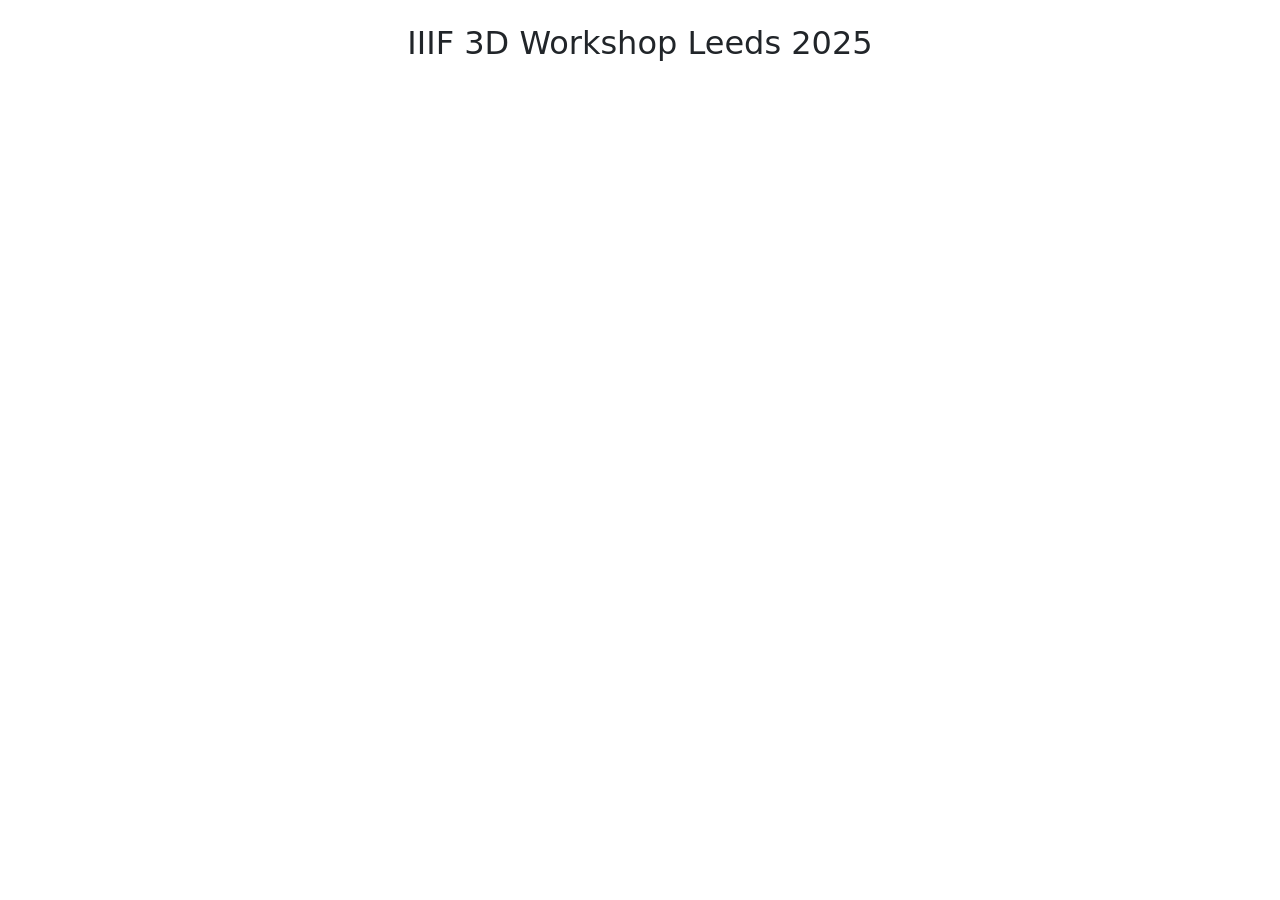
==== index.html @ b70e67cc "Move index.html" ====
<!DOCTYPE html>
<html>
  <head>
    <title>IIIF 3D Workshop Leeds 2025</title>
    <meta charset="UTF-8" />
    <meta name="viewport" content="width=device-width, initial-scale=1">
    <link href="https://cdn.jsdelivr.net/npm/bootstrap@5.3.6/dist/css/bootstrap.min.css" rel="stylesheet" integrity="sha384-4Q6Gf2aSP4eDXB8Miphtr37CMZZQ5oXLH2yaXMJ2w8e2ZtHTl7GptT4jmndRuHDT" crossorigin="anonymous">
  </head>

  <body>
    <div class="d-flex flex-column align-items-center p-4">
      <h2>IIIF 3D Workshop Leeds 2025</h2>
    </div>
      
    <script src="https://cdn.jsdelivr.net/npm/bootstrap@5.3.6/dist/js/bootstrap.bundle.min.js" integrity="sha384-j1CDi7MgGQ12Z7Qab0qlWQ/Qqz24Gc6BM0thvEMVjHnfYGF0rmFCozFSxQBxwHKO" crossorigin="anonymous"></script>
  </body>
</html>
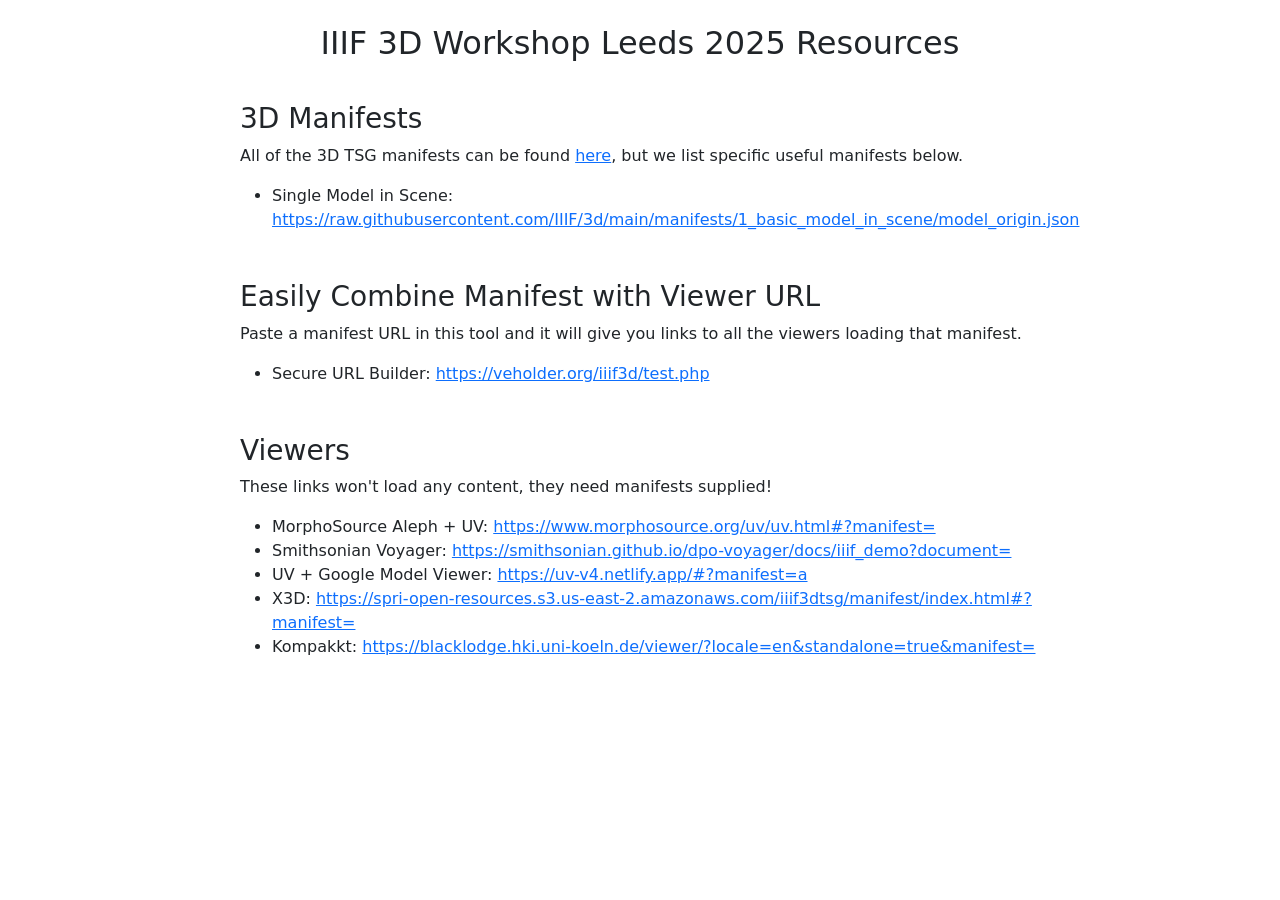
==== commit f0448b02: "Update" ====
--- a/index.html
+++ b/index.html
@@ -2,15 +2,55 @@
 <!DOCTYPE html>
 <html>
   <head>
-    <title>IIIF 3D Workshop Leeds 2025</title>
+    <title>IIIF 3D Workshop Leeds 2025 Resources</title>
     <meta charset="UTF-8" />
     <meta name="viewport" content="width=device-width, initial-scale=1">
     <link href="https://cdn.jsdelivr.net/npm/bootstrap@5.3.6/dist/css/bootstrap.min.css" rel="stylesheet" integrity="sha384-4Q6Gf2aSP4eDXB8Miphtr37CMZZQ5oXLH2yaXMJ2w8e2ZtHTl7GptT4jmndRuHDT" crossorigin="anonymous">
+    <link rel="stylesheet" href="styles.css" />
+    <link rel="icon" href="favicon.ico" />
   </head>
 
   <body>
     <div class="d-flex flex-column align-items-center p-4">
-      <h2>IIIF 3D Workshop Leeds 2025</h2>
+      <h2>IIIF 3D Workshop Leeds 2025 Resources</h2>
+
+      <div class="section">
+        <h3>
+          3D Manifests
+        </h3>
+        <p>All of the 3D TSG manifests can be found <a href="https://github.com/IIIF/3d/tree/main/manifests">here</a>, but we list specific useful manifests below.</p>
+
+        <ul>
+          <li>Single Model in Scene: <a href="https://raw.githubusercontent.com/IIIF/3d/main/manifests/1_basic_model_in_scene/model_origin.json">https://raw.githubusercontent.com/IIIF/3d/main/manifests/1_basic_model_in_scene/model_origin.json</a></li>
+        </ul>
+      </div>
+
+
+      <div class="section">
+        <h3>
+          Easily Combine Manifest with Viewer URL
+        </h3>
+        <p>Paste a manifest URL in this tool and it will give you links to all the viewers loading that manifest.</p>
+
+        <ul>
+          <li>Secure URL Builder: <a href="https://veholder.org/iiif3d/test.php">https://veholder.org/iiif3d/test.php</a></li>
+        </ul>
+      </div>
+
+      <div class="section">
+        <h3>
+          Viewers
+        </h3>
+        <p>These links won't load any content, they need manifests supplied!</p>
+
+        <ul>
+          <li>MorphoSource Aleph + UV: <a href="https://www.morphosource.org/uv/uv.html#?manifest=">https://www.morphosource.org/uv/uv.html#?manifest=</a></li>
+          <li>Smithsonian Voyager: <a href="https://smithsonian.github.io/dpo-voyager/docs/iiif_demo?document=">https://smithsonian.github.io/dpo-voyager/docs/iiif_demo?document=</a></li>
+          <li>UV + Google Model Viewer: <a href="https://uv-v4.netlify.app/#?manifest=">https://uv-v4.netlify.app/#?manifest=a</a></li>
+          <li>X3D: <a href="https://spri-open-resources.s3.us-east-2.amazonaws.com/iiif3dtsg/manifest/index.html#?manifest=">https://spri-open-resources.s3.us-east-2.amazonaws.com/iiif3dtsg/manifest/index.html#?manifest=</a></li>
+          <li>Kompakkt: <a href="https://blacklodge.hki.uni-koeln.de/viewer/?locale=en&standalone=true&manifest=">https://blacklodge.hki.uni-koeln.de/viewer/?locale=en&standalone=true&manifest=</a></li>
+        </ul>
+      </div>
     </div>
       
     <script src="https://cdn.jsdelivr.net/npm/bootstrap@5.3.6/dist/js/bootstrap.bundle.min.js" integrity="sha384-j1CDi7MgGQ12Z7Qab0qlWQ/Qqz24Gc6BM0thvEMVjHnfYGF0rmFCozFSxQBxwHKO" crossorigin="anonymous"></script>
--- a/styles.css
+++ b/styles.css
@@ -0,0 +1,5 @@
+.section {
+  margin-top: 2rem;
+  max-width: 800px;
+  width: 100%;
+}
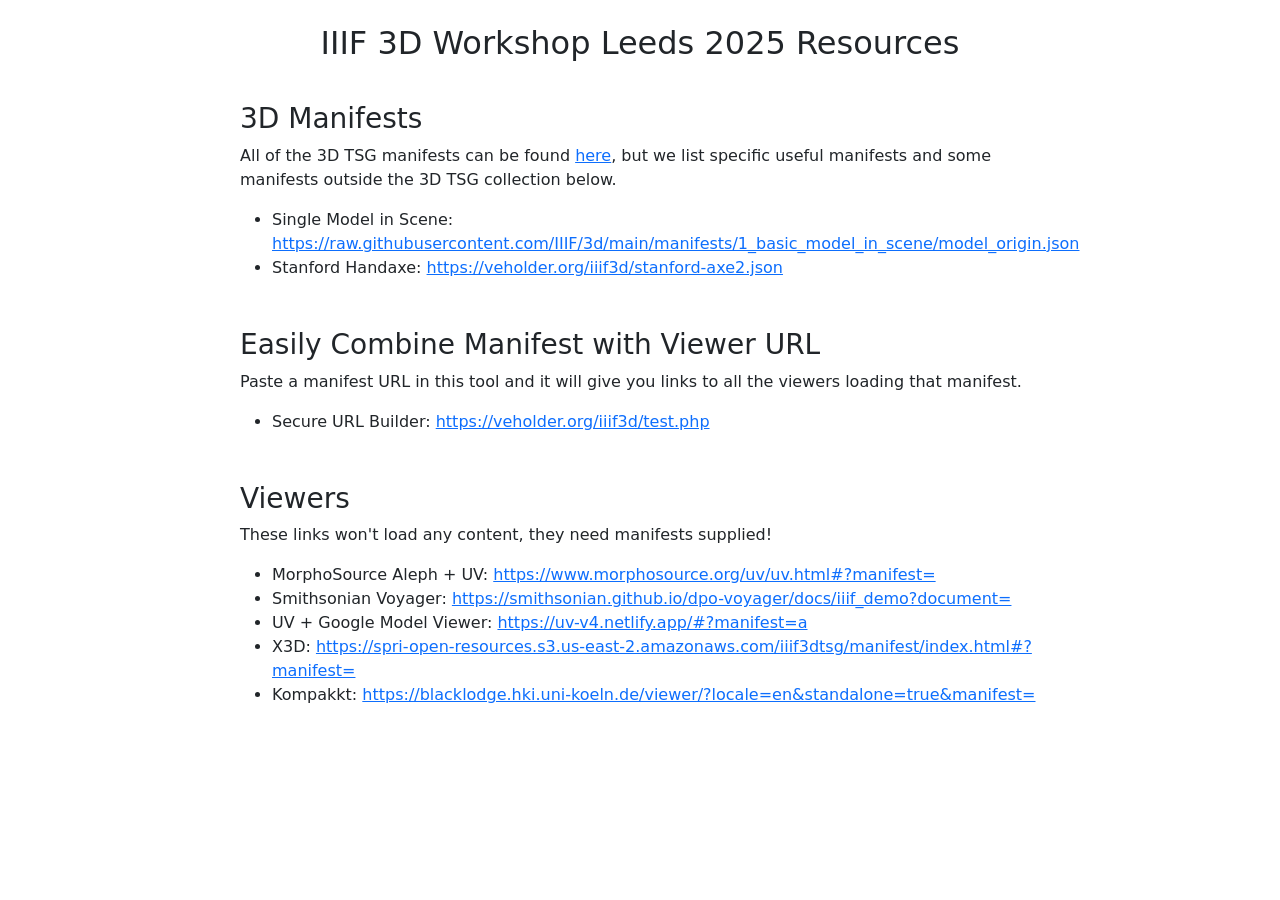
==== commit cc51bef8: "Update" ====
--- a/index.html
+++ b/index.html
@@ -18,10 +18,11 @@
         <h3>
           3D Manifests
         </h3>
-        <p>All of the 3D TSG manifests can be found <a href="https://github.com/IIIF/3d/tree/main/manifests">here</a>, but we list specific useful manifests below.</p>
+        <p>All of the 3D TSG manifests can be found <a href="https://github.com/IIIF/3d/tree/main/manifests">here</a>, but we list specific useful manifests and some manifests outside the 3D TSG collection below.</p>
 
         <ul>
           <li>Single Model in Scene: <a href="https://raw.githubusercontent.com/IIIF/3d/main/manifests/1_basic_model_in_scene/model_origin.json">https://raw.githubusercontent.com/IIIF/3d/main/manifests/1_basic_model_in_scene/model_origin.json</a></li>
+          <li>Stanford Handaxe: <a href="https://veholder.org/iiif3d/stanford-axe2.json">https://veholder.org/iiif3d/stanford-axe2.json</a></li>
         </ul>
       </div>
 
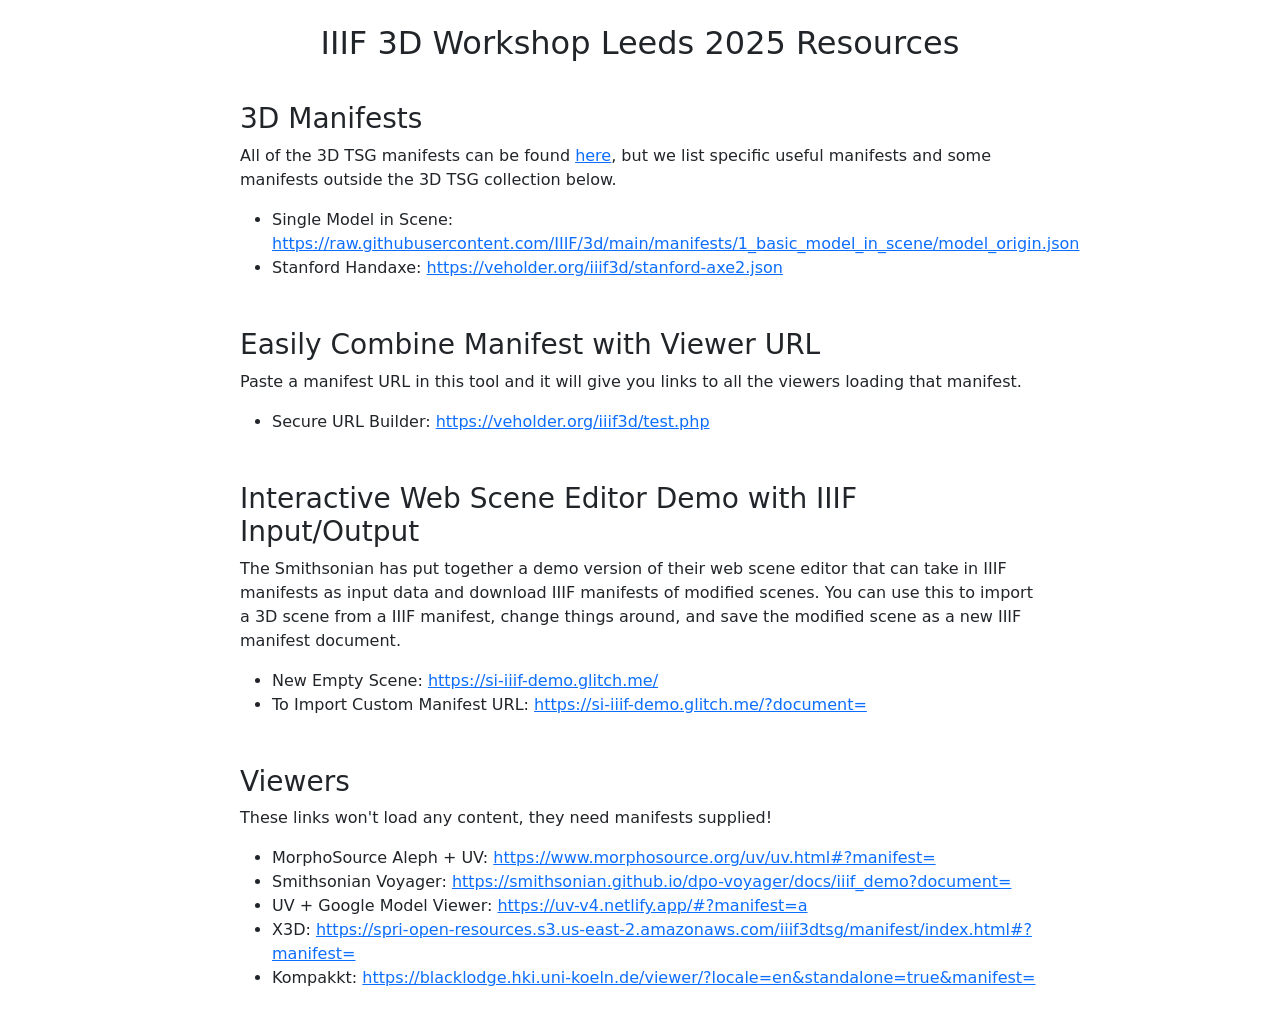
==== commit 35af62de: "Update" ====
--- a/index.html
+++ b/index.html
@@ -40,6 +40,18 @@
 
       <div class="section">
         <h3>
+          Interactive Web Scene Editor Demo with IIIF Input/Output
+        </h3>
+        <p>The Smithsonian has put together a demo version of their web scene editor that can take in IIIF manifests as input data and download IIIF manifests of modified scenes. You can use this to import a 3D scene from a IIIF manifest, change things around, and save the modified scene as a new IIIF manifest document.</p>
+
+        <ul>
+          <li>New Empty Scene: <a href="https://si-iiif-demo.glitch.me/">https://si-iiif-demo.glitch.me/</a></li>
+          <li>To Import Custom Manifest URL: <a href="https://si-iiif-demo.glitch.me/?document=">https://si-iiif-demo.glitch.me/?document=</a></li>
+        </ul>
+      </div>
+
+      <div class="section">
+        <h3>
           Viewers
         </h3>
         <p>These links won't load any content, they need manifests supplied!</p>
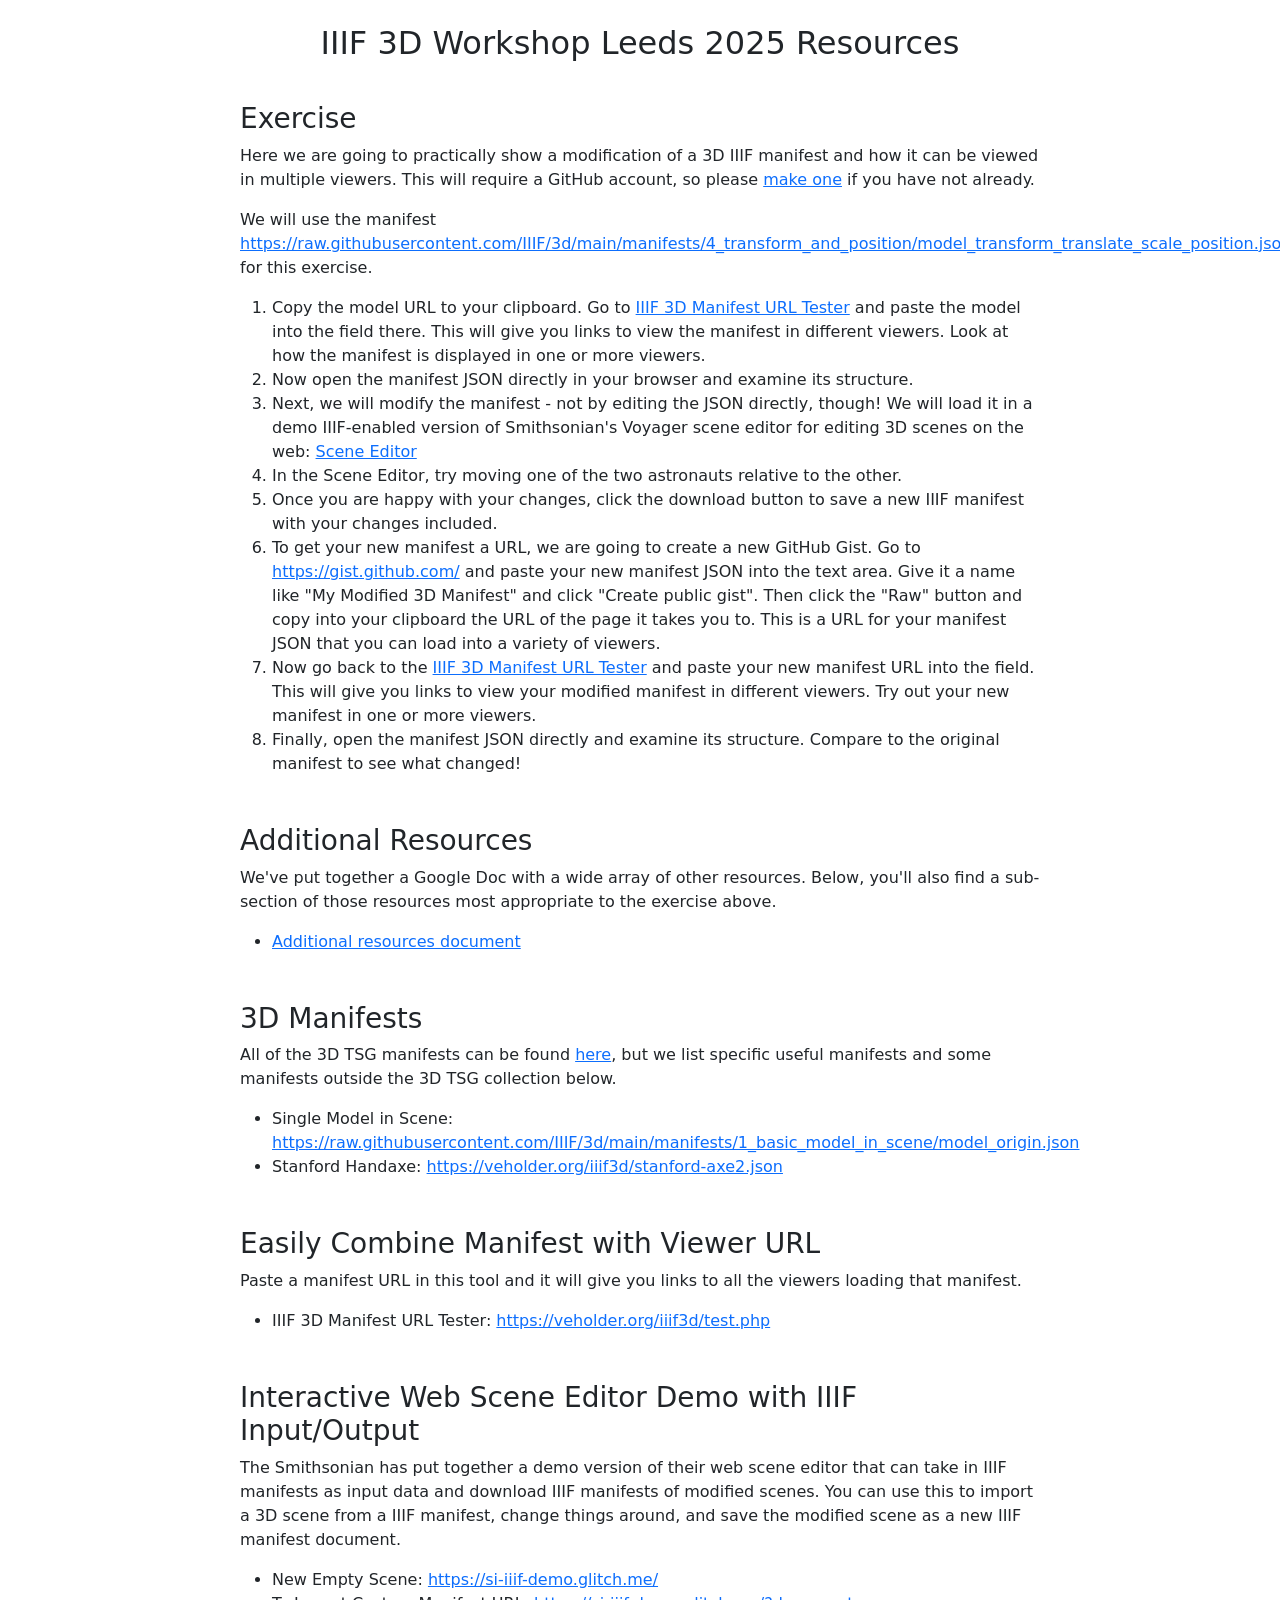
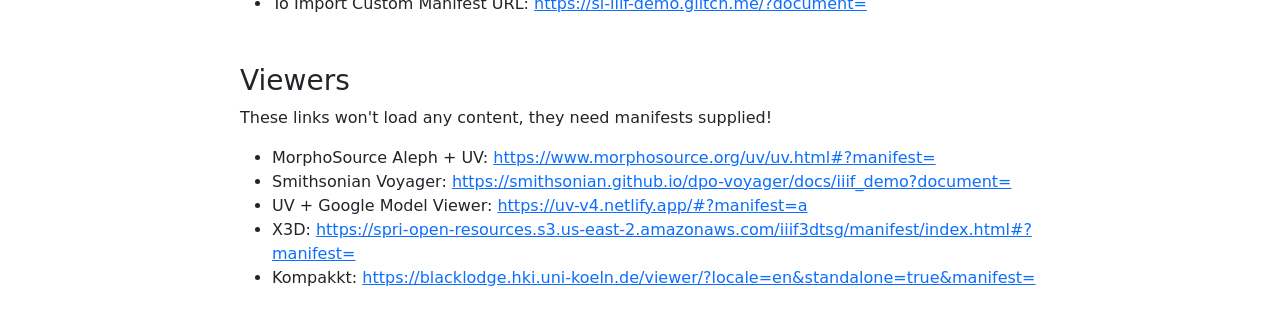
==== commit 1b46a1e0: "Update" ====
--- a/index.html
+++ b/index.html
@@ -13,6 +13,36 @@
   <body>
     <div class="d-flex flex-column align-items-center p-4">
       <h2>IIIF 3D Workshop Leeds 2025 Resources</h2>
+
+      <div class="section">
+        <h3>
+          Exercise
+        </h3>
+        <p>Here we are going to practically show a modification of a 3D IIIF manifest and how it can be viewed in multiple viewers. This will require a GitHub account, so please <a href="https://github.com/signup">make one</a> if you have not already.</p>
+        <p>We will use the manifest <a href="https://raw.githubusercontent.com/IIIF/3d/main/manifests/4_transform_and_position/model_transform_translate_scale_position.json">https://raw.githubusercontent.com/IIIF/3d/main/manifests/4_transform_and_position/model_transform_translate_scale_position.json</a> for this exercise.</p>
+
+        <ol>
+          <li>Copy the model URL to your clipboard. Go to <a href="https://veholder.org/iiif3d/test.php">IIIF 3D Manifest URL Tester</a> and paste the model into the field there. This will give you links to view the manifest in different viewers. Look at how the manifest is displayed in one or more viewers.</li>
+          <li>Now open the manifest JSON directly in your browser and examine its structure.</li>
+          <li>Next, we will modify the manifest - not by editing the JSON directly, though! We will load it in a demo IIIF-enabled version of Smithsonian's Voyager scene editor for editing 3D scenes on the web: <a href="https://si-iiif-demo.glitch.me/?document=https://raw.githubusercontent.com/IIIF/3d/main/manifests/4_transform_and_position/model_transform_translate_scale_position.json">Scene Editor</a></li>
+          <li>In the Scene Editor, try moving one of the two astronauts relative to the other.</li>
+          <li>Once you are happy with your changes, click the download button to save a new IIIF manifest with your changes included.</li>
+          <li>To get your new manifest a URL, we are going to create a new GitHub Gist. Go to <a href="https://gist.github.com/">https://gist.github.com/</a> and paste your new manifest JSON into the text area. Give it a name like "My Modified 3D Manifest" and click "Create public gist". Then click the "Raw" button and copy into your clipboard the URL of the page it takes you to. This is a URL for your manifest JSON that you can load into a variety of viewers.</li>
+          <li>Now go back to the <a href="https://veholder.org/iiif3d/test.php">IIIF 3D Manifest URL Tester</a> and paste your new manifest URL into the field. This will give you links to view your modified manifest in different viewers. Try out your new manifest in one or more viewers.</li>
+          <li>Finally, open the manifest JSON directly and examine its structure. Compare to the original manifest to see what changed!</li>
+        </ol>
+      </div>
+
+      <div class="section">
+        <h3>
+          Additional Resources
+        </h3>
+        <p>We've put together a Google Doc with a wide array of other resources. Below, you'll also find a sub-section of those resources most appropriate to the exercise above.</p>
+
+        <ul>
+          <li><a href="https://docs.google.com/document/d/1y2BfTIHnC3c61ymPNY_uVv6pcfILV3drgcAOGqPNe6M/edit?tab=t.0#heading=h.4z43z64czj7h">Additional resources document</a></li>
+        </ul>
+      </div>
 
       <div class="section">
         <h3>
@@ -34,7 +64,7 @@
         <p>Paste a manifest URL in this tool and it will give you links to all the viewers loading that manifest.</p>
 
         <ul>
-          <li>Secure URL Builder: <a href="https://veholder.org/iiif3d/test.php">https://veholder.org/iiif3d/test.php</a></li>
+          <li>IIIF 3D Manifest URL Tester: <a href="https://veholder.org/iiif3d/test.php">https://veholder.org/iiif3d/test.php</a></li>
         </ul>
       </div>
 
